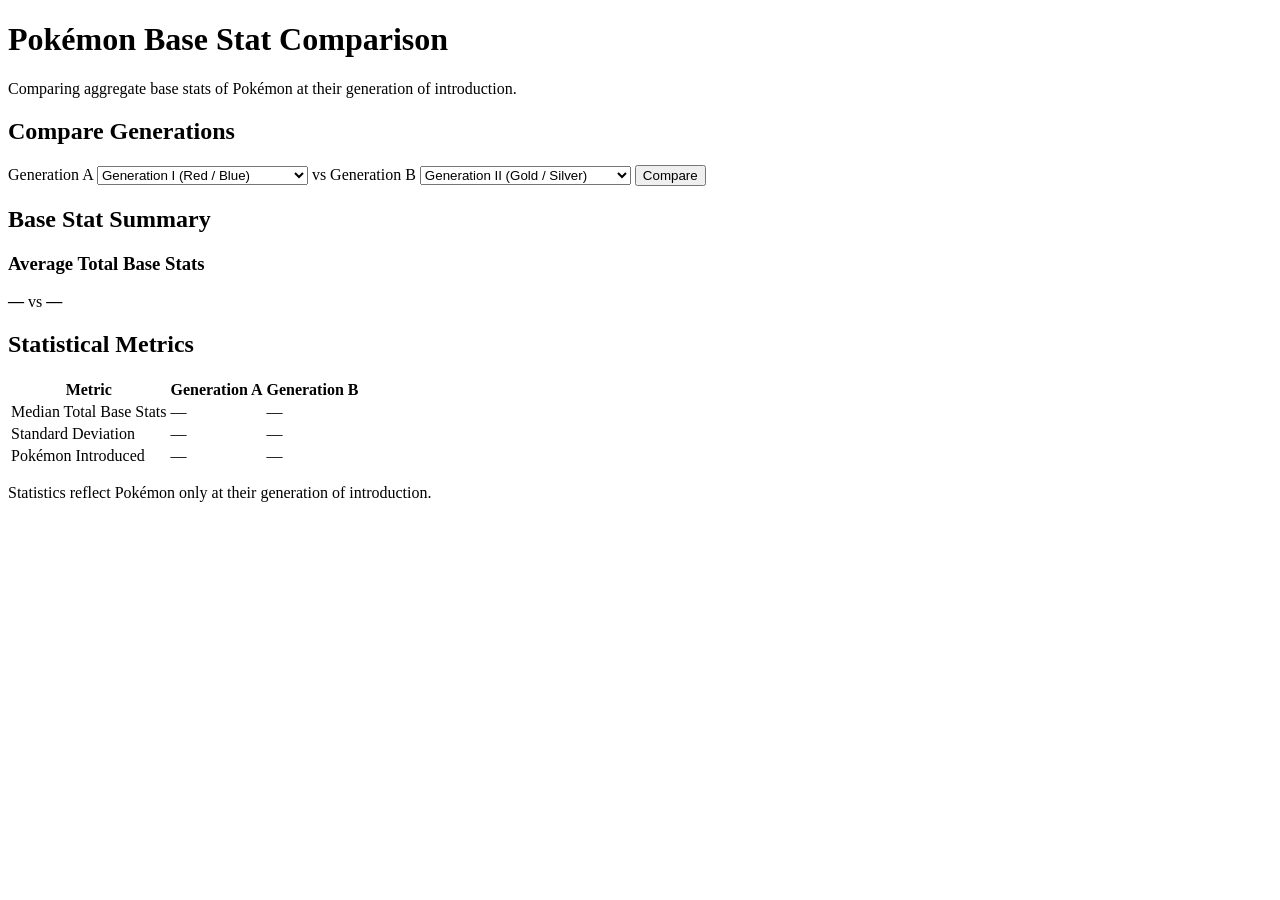
==== pokemon.html @ 58dd5ea8 "Rename index.html1 to pokemon.html Rename for clarity as I figure out front end for first project" ====
<!DOCTYPE html>
<html lang="en">
<head>
  <meta charset="UTF-8" />
  <meta name="viewport" content="width=device-width, initial-scale=1.0" />
  <title>Pokémon Base Stat Comparison</title>
</head>
<body>

  <header>
    <h1>Pokémon Base Stat Comparison</h1>
    <p>
      Comparing aggregate base stats of Pokémon at their generation of introduction.
    </p>
  </header>

  <main>

    <!-- Comparison Controls -->
    <section aria-labelledby="comparison-controls">
      <h2 id="comparison-controls">Compare Generations</h2>

      <form>
        <label for="gen-a">Generation A</label>
        <select id="gen-a" name="gen-a">
          <option value="1">Generation I (Red / Blue)</option>
          <option value="2">Generation II (Gold / Silver)</option>
          <option value="3">Generation III (Ruby / Sapphire)</option>
        </select>

        <span>vs</span>

        <label for="gen-b">Generation B</label>
        <select id="gen-b" name="gen-b">
          <option value="2">Generation II (Gold / Silver)</option>
          <option value="1">Generation I (Red / Blue)</option>
          <option value="3">Generation III (Ruby / Sapphire)</option>
        </select>

        <button type="submit">Compare</button>
      </form>
    </section>

    <!-- Comparison Summary -->
    <section aria-labelledby="summary">
      <h2 id="summary">Base Stat Summary</h2>

      <div>
        <h3>Average Total Base Stats</h3>
        <p>
          <strong id="gen-a-avg">—</strong>
          <span>vs</span>
          <strong id="gen-b-avg">—</strong>
        </p>
      </div>
    </section>

    <!-- Metrics Grid -->
    <section aria-labelledby="metrics">
      <h2 id="metrics">Statistical Metrics</h2>

      <table>
        <thead>
          <tr>
            <th>Metric</th>
            <th id="gen-a-label">Generation A</th>
            <th id="gen-b-label">Generation B</th>
          </tr>
        </thead>
        <tbody>
          <tr>
            <td>Median Total Base Stats</td>
            <td id="gen-a-median">—</td>
            <td id="gen-b-median">—</td>
          </tr>
          <tr>
            <td>Standard Deviation</td>
            <td id="gen-a-std">—</td>
            <td id="gen-b-std">—</td>
          </tr>
          <tr>
            <td>Pokémon Introduced</td>
            <td id="gen-a-count">—</td>
            <td id="gen-b-count">—</td>
          </tr>
        </tbody>
      </table>
    </section>

  </main>

  <footer>
    <p>
      Statistics reflect Pokémon only at their generation of introduction.
    </p>
  </footer>

</body>
</html>
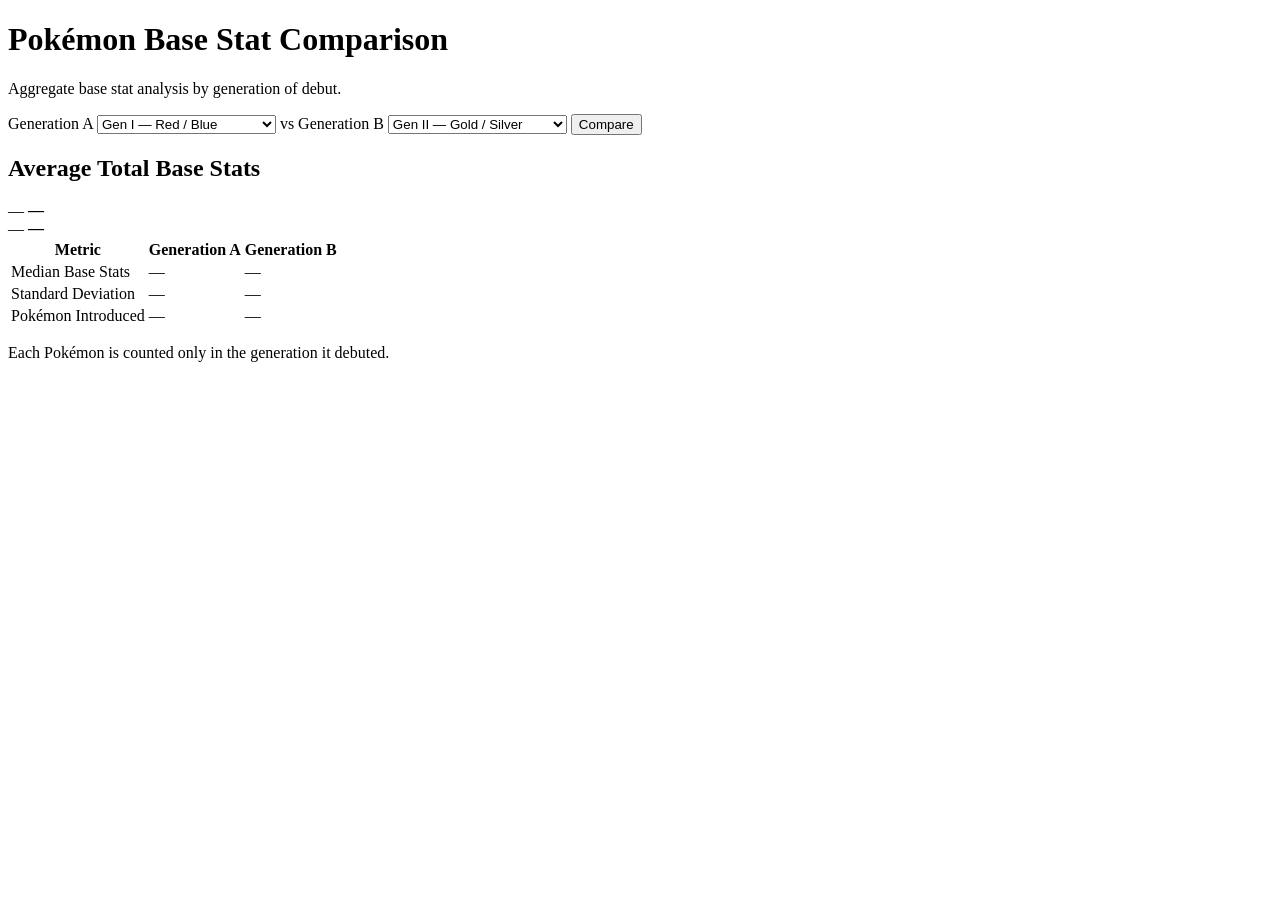
==== commit 681f3cd8: "Update pokemon.html Update to skeleton" ====
--- a/pokemon.html
+++ b/pokemon.html
@@ -4,96 +4,97 @@
   <meta charset="UTF-8" />
   <meta name="viewport" content="width=device-width, initial-scale=1.0" />
   <title>Pokémon Base Stat Comparison</title>
+  <link rel="stylesheet" href="styles.css" />
 </head>
 <body>
 
-  <header>
-    <h1>Pokémon Base Stat Comparison</h1>
-    <p>
-      Comparing aggregate base stats of Pokémon at their generation of introduction.
-    </p>
-  </header>
+<header>
+  <h1>Pokémon Base Stat Comparison</h1>
+  <p class="subtitle">
+    Aggregate base stat analysis by generation of debut.
+  </p>
+</header>
 
-  <main>
+<main>
 
-    <!-- Comparison Controls -->
-    <section aria-labelledby="comparison-controls">
-      <h2 id="comparison-controls">Compare Generations</h2>
+  <!-- Controls -->
+  <section class="controls">
+    <label>
+      Generation A
+      <select id="gen-a">
+        <option value="1">Gen I — Red / Blue</option>
+        <option value="2">Gen II — Gold / Silver</option>
+        <option value="3">Gen III — Ruby / Sapphire</option>
+      </select>
+    </label>
 
-      <form>
-        <label for="gen-a">Generation A</label>
-        <select id="gen-a" name="gen-a">
-          <option value="1">Generation I (Red / Blue)</option>
-          <option value="2">Generation II (Gold / Silver)</option>
-          <option value="3">Generation III (Ruby / Sapphire)</option>
-        </select>
+    <span class="vs">vs</span>
 
-        <span>vs</span>
+    <label>
+      Generation B
+      <select id="gen-b">
+        <option value="2">Gen II — Gold / Silver</option>
+        <option value="1">Gen I — Red / Blue</option>
+        <option value="3">Gen III — Ruby / Sapphire</option>
+      </select>
+    </label>
 
-        <label for="gen-b">Generation B</label>
-        <select id="gen-b" name="gen-b">
-          <option value="2">Generation II (Gold / Silver)</option>
-          <option value="1">Generation I (Red / Blue)</option>
-          <option value="3">Generation III (Ruby / Sapphire)</option>
-        </select>
+    <button id="compare-btn">Compare</button>
+  </section>
 
-        <button type="submit">Compare</button>
-      </form>
-    </section>
+  <!-- Summary -->
+  <section class="summary">
+    <h2>Average Total Base Stats</h2>
+    <div class="avg-row">
+      <div>
+        <span id="gen-a-label">—</span>
+        <strong id="gen-a-avg">—</strong>
+      </div>
+      <div>
+        <span id="gen-b-label">—</span>
+        <strong id="gen-b-avg">—</strong>
+      </div>
+    </div>
+  </section>
 
-    <!-- Comparison Summary -->
-    <section aria-labelledby="summary">
-      <h2 id="summary">Base Stat Summary</h2>
+  <!-- Metrics -->
+  <section class="metrics">
+    <table>
+      <thead>
+        <tr>
+          <th>Metric</th>
+          <th>Generation A</th>
+          <th>Generation B</th>
+        </tr>
+      </thead>
+      <tbody>
+        <tr>
+          <td>Median Base Stats</td>
+          <td id="gen-a-median">—</td>
+          <td id="gen-b-median">—</td>
+        </tr>
+        <tr>
+          <td>Standard Deviation</td>
+          <td id="gen-a-std">—</td>
+          <td id="gen-b-std">—</td>
+        </tr>
+        <tr>
+          <td>Pokémon Introduced</td>
+          <td id="gen-a-count">—</td>
+          <td id="gen-b-count">—</td>
+        </tr>
+      </tbody>
+    </table>
+  </section>
 
-      <div>
-        <h3>Average Total Base Stats</h3>
-        <p>
-          <strong id="gen-a-avg">—</strong>
-          <span>vs</span>
-          <strong id="gen-b-avg">—</strong>
-        </p>
-      </div>
-    </section>
+</main>
 
-    <!-- Metrics Grid -->
-    <section aria-labelledby="metrics">
-      <h2 id="metrics">Statistical Metrics</h2>
+<footer>
+  <p>
+    Each Pokémon is counted only in the generation it debuted.
+  </p>
+</footer>
 
-      <table>
-        <thead>
-          <tr>
-            <th>Metric</th>
-            <th id="gen-a-label">Generation A</th>
-            <th id="gen-b-label">Generation B</th>
-          </tr>
-        </thead>
-        <tbody>
-          <tr>
-            <td>Median Total Base Stats</td>
-            <td id="gen-a-median">—</td>
-            <td id="gen-b-median">—</td>
-          </tr>
-          <tr>
-            <td>Standard Deviation</td>
-            <td id="gen-a-std">—</td>
-            <td id="gen-b-std">—</td>
-          </tr>
-          <tr>
-            <td>Pokémon Introduced</td>
-            <td id="gen-a-count">—</td>
-            <td id="gen-b-count">—</td>
-          </tr>
-        </tbody>
-      </table>
-    </section>
-
-  </main>
-
-  <footer>
-    <p>
-      Statistics reflect Pokémon only at their generation of introduction.
-    </p>
-  </footer>
-
+<script src="main.js"></script>
 </body>
 </html>
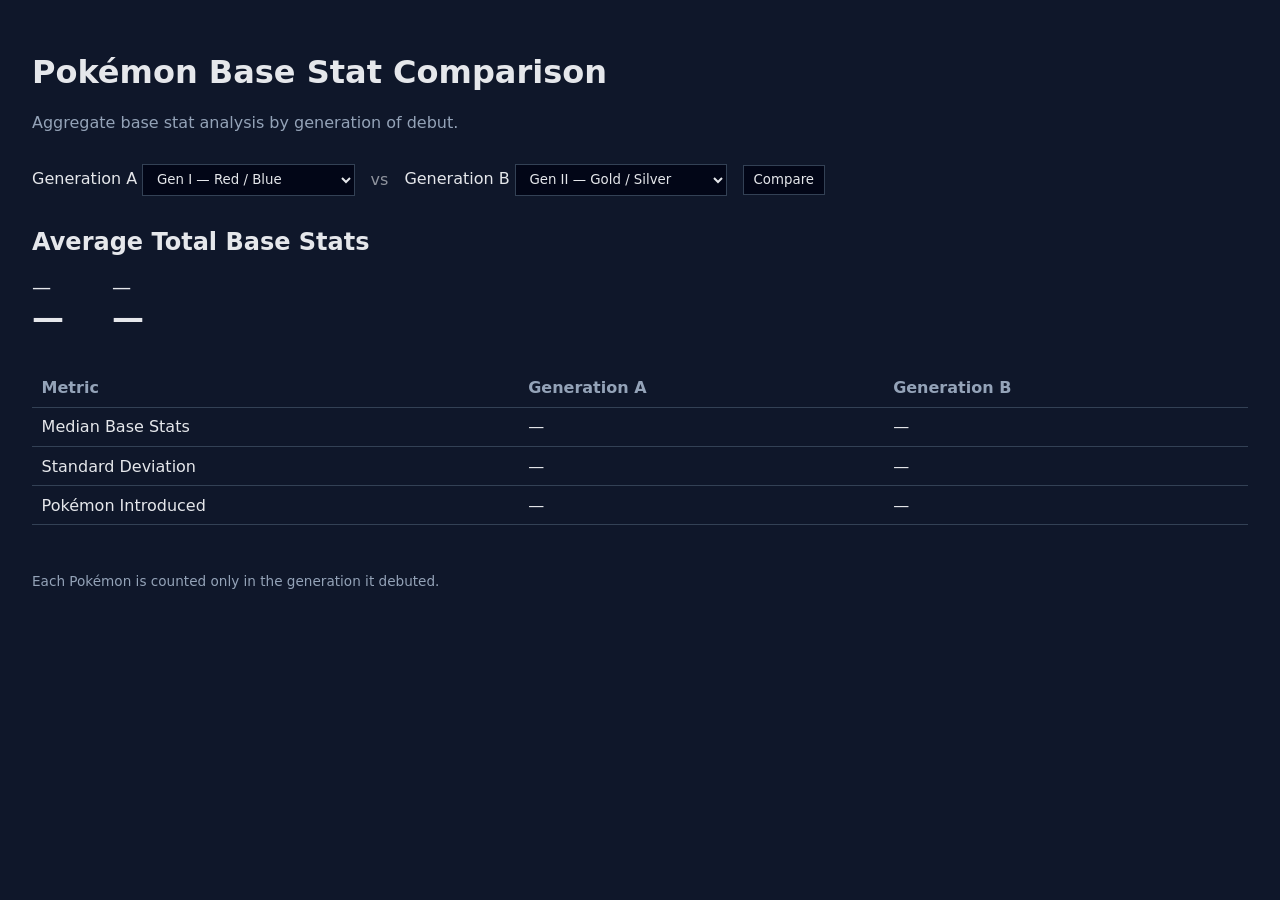
==== commit cb48624e: "Update pokemon.html updated targeting for css/js" ====
--- a/pokemon.html
+++ b/pokemon.html
@@ -4,7 +4,7 @@
   <meta charset="UTF-8" />
   <meta name="viewport" content="width=device-width, initial-scale=1.0" />
   <title>Pokémon Base Stat Comparison</title>
-  <link rel="stylesheet" href="styles.css" />
+  <link rel="stylesheet" href="pokemon.css" />
 </head>
 <body>
 
@@ -95,6 +95,6 @@
   </p>
 </footer>
 
-<script src="main.js"></script>
+<script src="poke.js"></script>
 </body>
 </html>
--- a/pokemon.css
+++ b/pokemon.css
@@ -0,0 +1,77 @@
+* {
+  box-sizing: border-box;
+  font-family: system-ui, -apple-system, sans-serif;
+}
+
+body {
+  margin: 0;
+  padding: 2rem;
+  background: #0f172a;
+  color: #e5e7eb;
+}
+
+header {
+  margin-bottom: 2rem;
+}
+
+.subtitle {
+  color: #94a3b8;
+}
+
+.controls {
+  display: flex;
+  align-items: center;
+  gap: 1rem;
+  margin-bottom: 2rem;
+}
+
+select, button {
+  padding: 0.4rem 0.6rem;
+  background: #020617;
+  color: #e5e7eb;
+  border: 1px solid #334155;
+}
+
+button {
+  cursor: pointer;
+}
+
+.vs {
+  opacity: 0.6;
+}
+
+.summary {
+  margin-bottom: 2rem;
+}
+
+.avg-row {
+  display: flex;
+  gap: 3rem;
+  font-size: 1.2rem;
+}
+
+.avg-row strong {
+  display: block;
+  font-size: 2rem;
+}
+
+.metrics table {
+  width: 100%;
+  border-collapse: collapse;
+}
+
+th, td {
+  padding: 0.6rem;
+  border-bottom: 1px solid #334155;
+}
+
+th {
+  text-align: left;
+  color: #94a3b8;
+}
+
+footer {
+  margin-top: 3rem;
+  font-size: 0.85rem;
+  color: #94a3b8;
+}
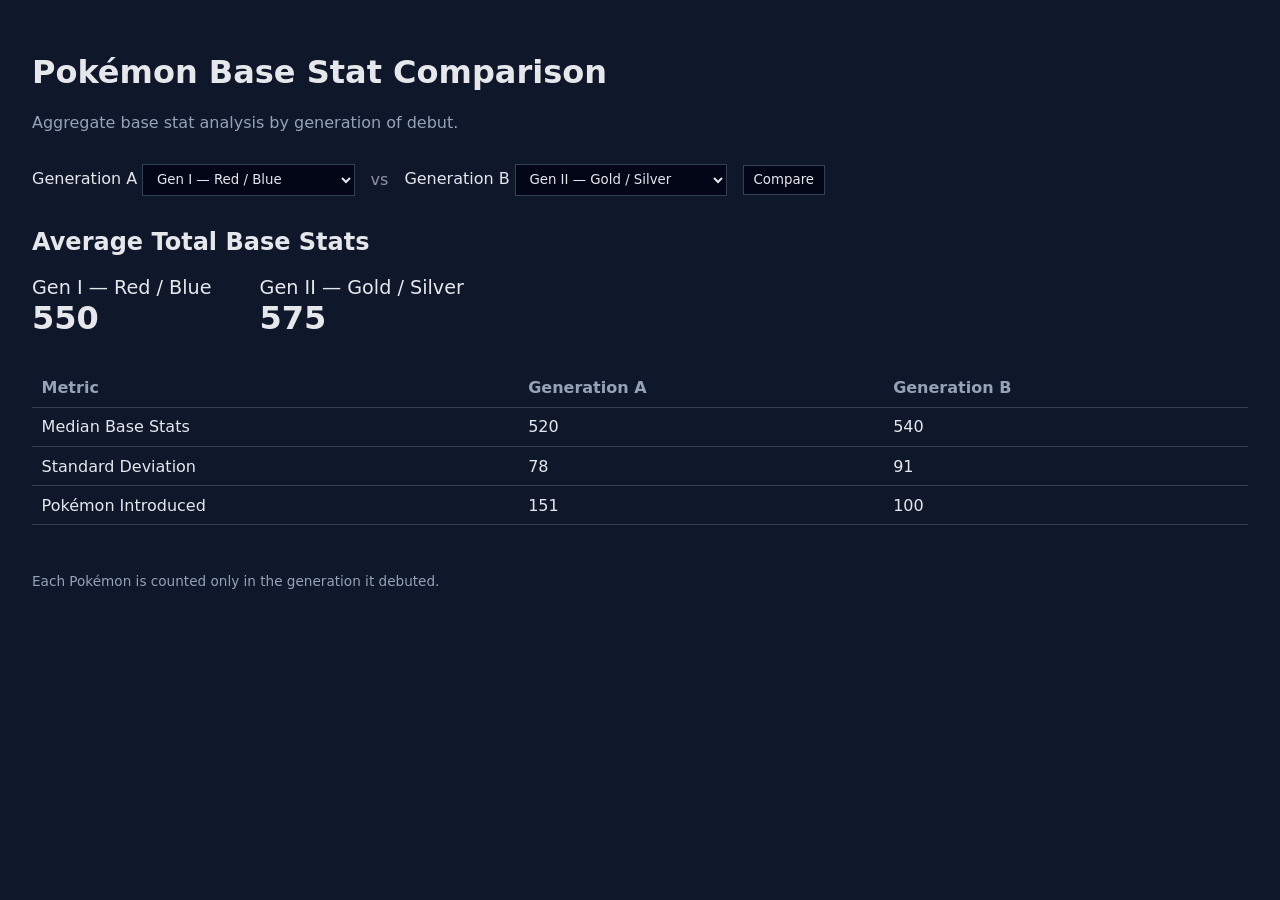
==== commit 8a811e53: "Update pokemon.html" ====
--- a/pokemon.html
+++ b/pokemon.html
@@ -95,6 +95,6 @@
   </p>
 </footer>
 
-<script src="poke.js"></script>
+<script src="pokemon.js"></script>
 </body>
 </html>
